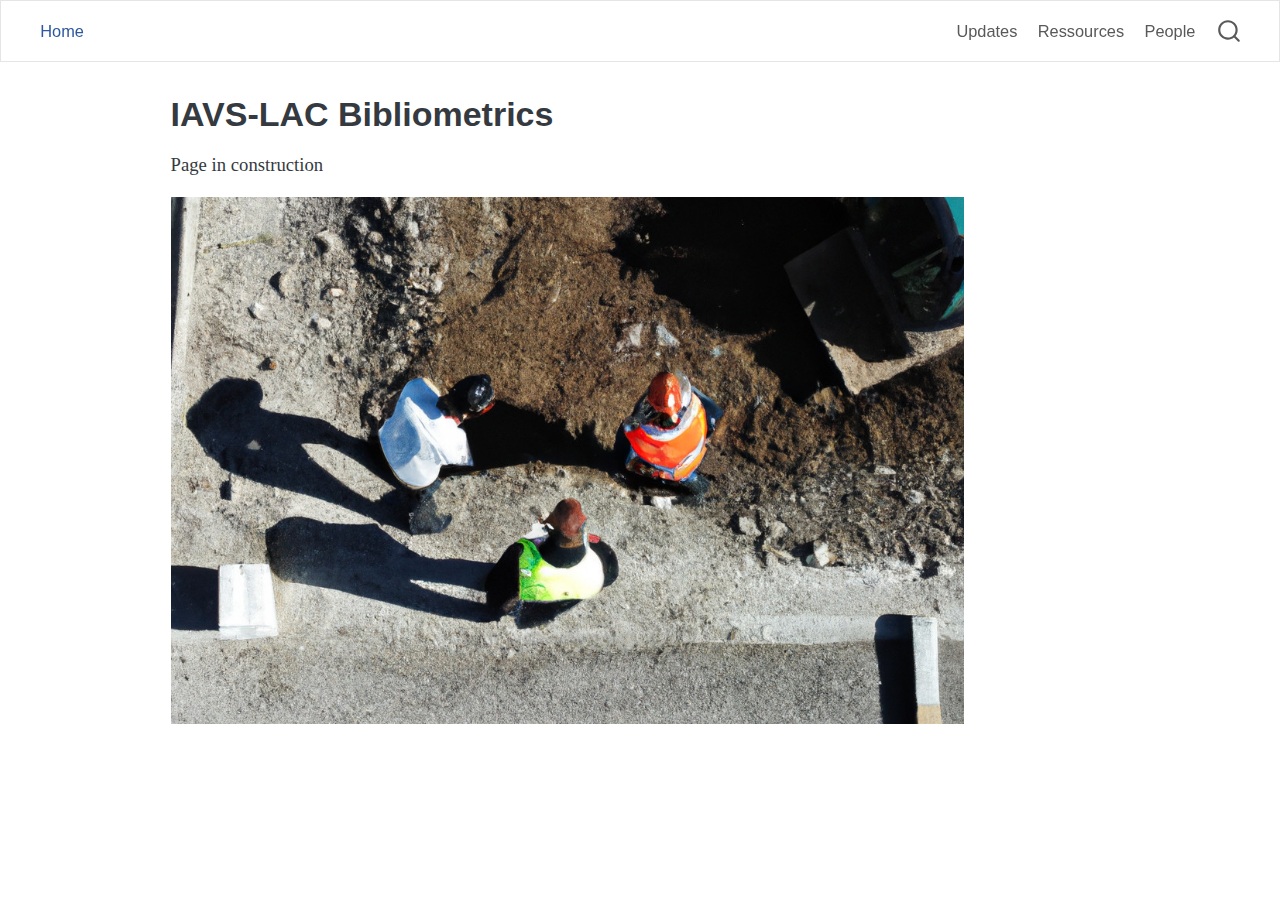
==== index.html @ 97e13cfa "Built site for gh-pages" ====
<!DOCTYPE html>
<html xmlns="http://www.w3.org/1999/xhtml" lang="en" xml:lang="en"><head>

<meta charset="utf-8">
<meta name="generator" content="quarto-1.4.555">

<meta name="viewport" content="width=device-width, initial-scale=1.0, user-scalable=yes">


<title>IAVS-LAC Bibliometrics</title>
<style>
code{white-space: pre-wrap;}
span.smallcaps{font-variant: small-caps;}
div.columns{display: flex; gap: min(4vw, 1.5em);}
div.column{flex: auto; overflow-x: auto;}
div.hanging-indent{margin-left: 1.5em; text-indent: -1.5em;}
ul.task-list{list-style: none;}
ul.task-list li input[type="checkbox"] {
  width: 0.8em;
  margin: 0 0.8em 0.2em -1em; /* quarto-specific, see https://github.com/quarto-dev/quarto-cli/issues/4556 */ 
  vertical-align: middle;
}
</style>


<script src="site_libs/quarto-nav/quarto-nav.js"></script>
<script src="site_libs/quarto-nav/headroom.min.js"></script>
<script src="site_libs/clipboard/clipboard.min.js"></script>
<script src="site_libs/quarto-search/autocomplete.umd.js"></script>
<script src="site_libs/quarto-search/fuse.min.js"></script>
<script src="site_libs/quarto-search/quarto-search.js"></script>
<meta name="quarto:offset" content="./">
<link href=".//images/favicon.ico" rel="icon">
<script src="site_libs/quarto-html/quarto.js"></script>
<script src="site_libs/quarto-html/popper.min.js"></script>
<script src="site_libs/quarto-html/tippy.umd.min.js"></script>
<script src="site_libs/quarto-html/anchor.min.js"></script>
<link href="site_libs/quarto-html/tippy.css" rel="stylesheet">
<link href="site_libs/quarto-html/quarto-syntax-highlighting.css" rel="stylesheet" id="quarto-text-highlighting-styles">
<script src="site_libs/bootstrap/bootstrap.min.js"></script>
<link href="site_libs/bootstrap/bootstrap-icons.css" rel="stylesheet">
<link href="site_libs/bootstrap/bootstrap.min.css" rel="stylesheet" id="quarto-bootstrap" data-mode="light">
<script id="quarto-search-options" type="application/json">{
  "location": "navbar",
  "copy-button": false,
  "collapse-after": 3,
  "panel-placement": "end",
  "type": "overlay",
  "limit": 50,
  "keyboard-shortcut": [
    "f",
    "/",
    "s"
  ],
  "show-item-context": false,
  "language": {
    "search-no-results-text": "No results",
    "search-matching-documents-text": "matching documents",
    "search-copy-link-title": "Copy link to search",
    "search-hide-matches-text": "Hide additional matches",
    "search-more-match-text": "more match in this document",
    "search-more-matches-text": "more matches in this document",
    "search-clear-button-title": "Clear",
    "search-text-placeholder": "",
    "search-detached-cancel-button-title": "Cancel",
    "search-submit-button-title": "Submit",
    "search-label": "Search"
  }
}</script>


<link rel="stylesheet" href="styles.css">
</head>

<body class="nav-fixed">

<div id="quarto-search-results"></div>
  <header id="quarto-header" class="headroom fixed-top">
    <nav class="navbar navbar-expand-lg " data-bs-theme="dark">
      <div class="navbar-container container-fluid">
            <div id="quarto-search" class="" title="Search"></div>
          <button class="navbar-toggler" type="button" data-bs-toggle="collapse" data-bs-target="#navbarCollapse" aria-controls="navbarCollapse" aria-expanded="false" aria-label="Toggle navigation" onclick="if (window.quartoToggleHeadroom) { window.quartoToggleHeadroom(); }">
  <span class="navbar-toggler-icon"></span>
</button>
          <div class="collapse navbar-collapse" id="navbarCollapse">
            <ul class="navbar-nav navbar-nav-scroll me-auto">
  <li class="nav-item">
    <a class="nav-link active" href="./index.html" aria-current="page"> 
<span class="menu-text">Home</span></a>
  </li>  
</ul>
            <ul class="navbar-nav navbar-nav-scroll ms-auto">
  <li class="nav-item">
    <a class="nav-link" href="./updates.html"> 
<span class="menu-text">Updates</span></a>
  </li>  
  <li class="nav-item">
    <a class="nav-link" href="./ressources.html"> 
<span class="menu-text">Ressources</span></a>
  </li>  
  <li class="nav-item">
    <a class="nav-link" href="./people.html"> 
<span class="menu-text">People</span></a>
  </li>  
</ul>
          </div> <!-- /navcollapse -->
          <div class="quarto-navbar-tools">
</div>
      </div> <!-- /container-fluid -->
    </nav>
</header>
<!-- content -->
<div id="quarto-content" class="quarto-container page-columns page-rows-contents page-layout-article page-navbar">
<!-- sidebar -->
<!-- margin-sidebar -->
    <div id="quarto-margin-sidebar" class="sidebar margin-sidebar">
        
    </div>
<!-- main -->
<main class="content" id="quarto-document-content">

<header id="title-block-header" class="quarto-title-block default">
<div class="quarto-title">
<h1 class="title">IAVS-LAC Bibliometrics</h1>
</div>



<div class="quarto-title-meta">

    
  
    
  </div>
  


</header>


<p>Page in construction</p>
<p><img src="images/dalle-workers.jpg" class="img-fluid"></p>



</main> <!-- /main -->
<script id="quarto-html-after-body" type="application/javascript">
window.document.addEventListener("DOMContentLoaded", function (event) {
  const toggleBodyColorMode = (bsSheetEl) => {
    const mode = bsSheetEl.getAttribute("data-mode");
    const bodyEl = window.document.querySelector("body");
    if (mode === "dark") {
      bodyEl.classList.add("quarto-dark");
      bodyEl.classList.remove("quarto-light");
    } else {
      bodyEl.classList.add("quarto-light");
      bodyEl.classList.remove("quarto-dark");
    }
  }
  const toggleBodyColorPrimary = () => {
    const bsSheetEl = window.document.querySelector("link#quarto-bootstrap");
    if (bsSheetEl) {
      toggleBodyColorMode(bsSheetEl);
    }
  }
  toggleBodyColorPrimary();  
  const icon = "";
  const anchorJS = new window.AnchorJS();
  anchorJS.options = {
    placement: 'right',
    icon: icon
  };
  anchorJS.add('.anchored');
  const isCodeAnnotation = (el) => {
    for (const clz of el.classList) {
      if (clz.startsWith('code-annotation-')) {                     
        return true;
      }
    }
    return false;
  }
  const clipboard = new window.ClipboardJS('.code-copy-button', {
    text: function(trigger) {
      const codeEl = trigger.previousElementSibling.cloneNode(true);
      for (const childEl of codeEl.children) {
        if (isCodeAnnotation(childEl)) {
          childEl.remove();
        }
      }
      return codeEl.innerText;
    }
  });
  clipboard.on('success', function(e) {
    // button target
    const button = e.trigger;
    // don't keep focus
    button.blur();
    // flash "checked"
    button.classList.add('code-copy-button-checked');
    var currentTitle = button.getAttribute("title");
    button.setAttribute("title", "Copied!");
    let tooltip;
    if (window.bootstrap) {
      button.setAttribute("data-bs-toggle", "tooltip");
      button.setAttribute("data-bs-placement", "left");
      button.setAttribute("data-bs-title", "Copied!");
      tooltip = new bootstrap.Tooltip(button, 
        { trigger: "manual", 
          customClass: "code-copy-button-tooltip",
          offset: [0, -8]});
      tooltip.show();    
    }
    setTimeout(function() {
      if (tooltip) {
        tooltip.hide();
        button.removeAttribute("data-bs-title");
        button.removeAttribute("data-bs-toggle");
        button.removeAttribute("data-bs-placement");
      }
      button.setAttribute("title", currentTitle);
      button.classList.remove('code-copy-button-checked');
    }, 1000);
    // clear code selection
    e.clearSelection();
  });
    var localhostRegex = new RegExp(/^(?:http|https):\/\/localhost\:?[0-9]*\//);
    var mailtoRegex = new RegExp(/^mailto:/);
      var filterRegex = new RegExp("https:\/\/kamapu\.github\.io\/vegLacBib\/");
    var isInternal = (href) => {
        return filterRegex.test(href) || localhostRegex.test(href) || mailtoRegex.test(href);
    }
    // Inspect non-navigation links and adorn them if external
 	var links = window.document.querySelectorAll('a[href]:not(.nav-link):not(.navbar-brand):not(.toc-action):not(.sidebar-link):not(.sidebar-item-toggle):not(.pagination-link):not(.no-external):not([aria-hidden]):not(.dropdown-item):not(.quarto-navigation-tool)');
    for (var i=0; i<links.length; i++) {
      const link = links[i];
      if (!isInternal(link.href)) {
        // undo the damage that might have been done by quarto-nav.js in the case of
        // links that we want to consider external
        if (link.dataset.originalHref !== undefined) {
          link.href = link.dataset.originalHref;
        }
      }
    }
  function tippyHover(el, contentFn, onTriggerFn, onUntriggerFn) {
    const config = {
      allowHTML: true,
      maxWidth: 500,
      delay: 100,
      arrow: false,
      appendTo: function(el) {
          return el.parentElement;
      },
      interactive: true,
      interactiveBorder: 10,
      theme: 'quarto',
      placement: 'bottom-start',
    };
    if (contentFn) {
      config.content = contentFn;
    }
    if (onTriggerFn) {
      config.onTrigger = onTriggerFn;
    }
    if (onUntriggerFn) {
      config.onUntrigger = onUntriggerFn;
    }
    window.tippy(el, config); 
  }
  const noterefs = window.document.querySelectorAll('a[role="doc-noteref"]');
  for (var i=0; i<noterefs.length; i++) {
    const ref = noterefs[i];
    tippyHover(ref, function() {
      // use id or data attribute instead here
      let href = ref.getAttribute('data-footnote-href') || ref.getAttribute('href');
      try { href = new URL(href).hash; } catch {}
      const id = href.replace(/^#\/?/, "");
      const note = window.document.getElementById(id);
      if (note) {
        return note.innerHTML;
      } else {
        return "";
      }
    });
  }
  const xrefs = window.document.querySelectorAll('a.quarto-xref');
  const processXRef = (id, note) => {
    // Strip column container classes
    const stripColumnClz = (el) => {
      el.classList.remove("page-full", "page-columns");
      if (el.children) {
        for (const child of el.children) {
          stripColumnClz(child);
        }
      }
    }
    stripColumnClz(note)
    if (id === null || id.startsWith('sec-')) {
      // Special case sections, only their first couple elements
      const container = document.createElement("div");
      if (note.children && note.children.length > 2) {
        container.appendChild(note.children[0].cloneNode(true));
        for (let i = 1; i < note.children.length; i++) {
          const child = note.children[i];
          if (child.tagName === "P" && child.innerText === "") {
            continue;
          } else {
            container.appendChild(child.cloneNode(true));
            break;
          }
        }
        if (window.Quarto?.typesetMath) {
          window.Quarto.typesetMath(container);
        }
        return container.innerHTML
      } else {
        if (window.Quarto?.typesetMath) {
          window.Quarto.typesetMath(note);
        }
        return note.innerHTML;
      }
    } else {
      // Remove any anchor links if they are present
      const anchorLink = note.querySelector('a.anchorjs-link');
      if (anchorLink) {
        anchorLink.remove();
      }
      if (window.Quarto?.typesetMath) {
        window.Quarto.typesetMath(note);
      }
      // TODO in 1.5, we should make sure this works without a callout special case
      if (note.classList.contains("callout")) {
        return note.outerHTML;
      } else {
        return note.innerHTML;
      }
    }
  }
  for (var i=0; i<xrefs.length; i++) {
    const xref = xrefs[i];
    tippyHover(xref, undefined, function(instance) {
      instance.disable();
      let url = xref.getAttribute('href');
      let hash = undefined; 
      if (url.startsWith('#')) {
        hash = url;
      } else {
        try { hash = new URL(url).hash; } catch {}
      }
      if (hash) {
        const id = hash.replace(/^#\/?/, "");
        const note = window.document.getElementById(id);
        if (note !== null) {
          try {
            const html = processXRef(id, note.cloneNode(true));
            instance.setContent(html);
          } finally {
            instance.enable();
            instance.show();
          }
        } else {
          // See if we can fetch this
          fetch(url.split('#')[0])
          .then(res => res.text())
          .then(html => {
            const parser = new DOMParser();
            const htmlDoc = parser.parseFromString(html, "text/html");
            const note = htmlDoc.getElementById(id);
            if (note !== null) {
              const html = processXRef(id, note);
              instance.setContent(html);
            } 
          }).finally(() => {
            instance.enable();
            instance.show();
          });
        }
      } else {
        // See if we can fetch a full url (with no hash to target)
        // This is a special case and we should probably do some content thinning / targeting
        fetch(url)
        .then(res => res.text())
        .then(html => {
          const parser = new DOMParser();
          const htmlDoc = parser.parseFromString(html, "text/html");
          const note = htmlDoc.querySelector('main.content');
          if (note !== null) {
            // This should only happen for chapter cross references
            // (since there is no id in the URL)
            // remove the first header
            if (note.children.length > 0 && note.children[0].tagName === "HEADER") {
              note.children[0].remove();
            }
            const html = processXRef(null, note);
            instance.setContent(html);
          } 
        }).finally(() => {
          instance.enable();
          instance.show();
        });
      }
    }, function(instance) {
    });
  }
      let selectedAnnoteEl;
      const selectorForAnnotation = ( cell, annotation) => {
        let cellAttr = 'data-code-cell="' + cell + '"';
        let lineAttr = 'data-code-annotation="' +  annotation + '"';
        const selector = 'span[' + cellAttr + '][' + lineAttr + ']';
        return selector;
      }
      const selectCodeLines = (annoteEl) => {
        const doc = window.document;
        const targetCell = annoteEl.getAttribute("data-target-cell");
        const targetAnnotation = annoteEl.getAttribute("data-target-annotation");
        const annoteSpan = window.document.querySelector(selectorForAnnotation(targetCell, targetAnnotation));
        const lines = annoteSpan.getAttribute("data-code-lines").split(",");
        const lineIds = lines.map((line) => {
          return targetCell + "-" + line;
        })
        let top = null;
        let height = null;
        let parent = null;
        if (lineIds.length > 0) {
            //compute the position of the single el (top and bottom and make a div)
            const el = window.document.getElementById(lineIds[0]);
            top = el.offsetTop;
            height = el.offsetHeight;
            parent = el.parentElement.parentElement;
          if (lineIds.length > 1) {
            const lastEl = window.document.getElementById(lineIds[lineIds.length - 1]);
            const bottom = lastEl.offsetTop + lastEl.offsetHeight;
            height = bottom - top;
          }
          if (top !== null && height !== null && parent !== null) {
            // cook up a div (if necessary) and position it 
            let div = window.document.getElementById("code-annotation-line-highlight");
            if (div === null) {
              div = window.document.createElement("div");
              div.setAttribute("id", "code-annotation-line-highlight");
              div.style.position = 'absolute';
              parent.appendChild(div);
            }
            div.style.top = top - 2 + "px";
            div.style.height = height + 4 + "px";
            div.style.left = 0;
            let gutterDiv = window.document.getElementById("code-annotation-line-highlight-gutter");
            if (gutterDiv === null) {
              gutterDiv = window.document.createElement("div");
              gutterDiv.setAttribute("id", "code-annotation-line-highlight-gutter");
              gutterDiv.style.position = 'absolute';
              const codeCell = window.document.getElementById(targetCell);
              const gutter = codeCell.querySelector('.code-annotation-gutter');
              gutter.appendChild(gutterDiv);
            }
            gutterDiv.style.top = top - 2 + "px";
            gutterDiv.style.height = height + 4 + "px";
          }
          selectedAnnoteEl = annoteEl;
        }
      };
      const unselectCodeLines = () => {
        const elementsIds = ["code-annotation-line-highlight", "code-annotation-line-highlight-gutter"];
        elementsIds.forEach((elId) => {
          const div = window.document.getElementById(elId);
          if (div) {
            div.remove();
          }
        });
        selectedAnnoteEl = undefined;
      };
        // Handle positioning of the toggle
    window.addEventListener(
      "resize",
      throttle(() => {
        elRect = undefined;
        if (selectedAnnoteEl) {
          selectCodeLines(selectedAnnoteEl);
        }
      }, 10)
    );
    function throttle(fn, ms) {
    let throttle = false;
    let timer;
      return (...args) => {
        if(!throttle) { // first call gets through
            fn.apply(this, args);
            throttle = true;
        } else { // all the others get throttled
            if(timer) clearTimeout(timer); // cancel #2
            timer = setTimeout(() => {
              fn.apply(this, args);
              timer = throttle = false;
            }, ms);
        }
      };
    }
      // Attach click handler to the DT
      const annoteDls = window.document.querySelectorAll('dt[data-target-cell]');
      for (const annoteDlNode of annoteDls) {
        annoteDlNode.addEventListener('click', (event) => {
          const clickedEl = event.target;
          if (clickedEl !== selectedAnnoteEl) {
            unselectCodeLines();
            const activeEl = window.document.querySelector('dt[data-target-cell].code-annotation-active');
            if (activeEl) {
              activeEl.classList.remove('code-annotation-active');
            }
            selectCodeLines(clickedEl);
            clickedEl.classList.add('code-annotation-active');
          } else {
            // Unselect the line
            unselectCodeLines();
            clickedEl.classList.remove('code-annotation-active');
          }
        });
      }
  const findCites = (el) => {
    const parentEl = el.parentElement;
    if (parentEl) {
      const cites = parentEl.dataset.cites;
      if (cites) {
        return {
          el,
          cites: cites.split(' ')
        };
      } else {
        return findCites(el.parentElement)
      }
    } else {
      return undefined;
    }
  };
  var bibliorefs = window.document.querySelectorAll('a[role="doc-biblioref"]');
  for (var i=0; i<bibliorefs.length; i++) {
    const ref = bibliorefs[i];
    const citeInfo = findCites(ref);
    if (citeInfo) {
      tippyHover(citeInfo.el, function() {
        var popup = window.document.createElement('div');
        citeInfo.cites.forEach(function(cite) {
          var citeDiv = window.document.createElement('div');
          citeDiv.classList.add('hanging-indent');
          citeDiv.classList.add('csl-entry');
          var biblioDiv = window.document.getElementById('ref-' + cite);
          if (biblioDiv) {
            citeDiv.innerHTML = biblioDiv.innerHTML;
          }
          popup.appendChild(citeDiv);
        });
        return popup.innerHTML;
      });
    }
  }
});
</script>
</div> <!-- /content -->




</body></html>
---- site_libs/quarto-html/tippy.css ----
.tippy-box[data-animation=fade][data-state=hidden]{opacity:0}[data-tippy-root]{max-width:calc(100vw - 10px)}.tippy-box{position:relative;background-color:#333;color:#fff;border-radius:4px;font-size:14px;line-height:1.4;white-space:normal;outline:0;transition-property:transform,visibility,opacity}.tippy-box[data-placement^=top]>.tippy-arrow{bottom:0}.tippy-box[data-placement^=top]>.tippy-arrow:before{bottom:-7px;left:0;border-width:8px 8px 0;border-top-color:initial;transform-origin:center top}.tippy-box[data-placement^=bottom]>.tippy-arrow{top:0}.tippy-box[data-placement^=bottom]>.tippy-arrow:before{top:-7px;left:0;border-width:0 8px 8px;border-bottom-color:initial;transform-origin:center bottom}.tippy-box[data-placement^=left]>.tippy-arrow{right:0}.tippy-box[data-placement^=left]>.tippy-arrow:before{border-width:8px 0 8px 8px;border-left-color:initial;right:-7px;transform-origin:center left}.tippy-box[data-placement^=right]>.tippy-arrow{left:0}.tippy-box[data-placement^=right]>.tippy-arrow:before{left:-7px;border-width:8px 8px 8px 0;border-right-color:initial;transform-origin:center right}.tippy-box[data-inertia][data-state=visible]{transition-timing-function:cubic-bezier(.54,1.5,.38,1.11)}.tippy-arrow{width:16px;height:16px;color:#333}.tippy-arrow:before{content:"";position:absolute;border-color:transparent;border-style:solid}.tippy-content{position:relative;padding:5px 9px;z-index:1}
---- site_libs/quarto-html/quarto-syntax-highlighting.css ----
/* quarto syntax highlight colors */
:root {
  --quarto-hl-ot-color: #003B4F;
  --quarto-hl-at-color: #657422;
  --quarto-hl-ss-color: #20794D;
  --quarto-hl-an-color: #5E5E5E;
  --quarto-hl-fu-color: #4758AB;
  --quarto-hl-st-color: #20794D;
  --quarto-hl-cf-color: #003B4F;
  --quarto-hl-op-color: #5E5E5E;
  --quarto-hl-er-color: #AD0000;
  --quarto-hl-bn-color: #AD0000;
  --quarto-hl-al-color: #AD0000;
  --quarto-hl-va-color: #111111;
  --quarto-hl-bu-color: inherit;
  --quarto-hl-ex-color: inherit;
  --quarto-hl-pp-color: #AD0000;
  --quarto-hl-in-color: #5E5E5E;
  --quarto-hl-vs-color: #20794D;
  --quarto-hl-wa-color: #5E5E5E;
  --quarto-hl-do-color: #5E5E5E;
  --quarto-hl-im-color: #00769E;
  --quarto-hl-ch-color: #20794D;
  --quarto-hl-dt-color: #AD0000;
  --quarto-hl-fl-color: #AD0000;
  --quarto-hl-co-color: #5E5E5E;
  --quarto-hl-cv-color: #5E5E5E;
  --quarto-hl-cn-color: #8f5902;
  --quarto-hl-sc-color: #5E5E5E;
  --quarto-hl-dv-color: #AD0000;
  --quarto-hl-kw-color: #003B4F;
}

/* other quarto variables */
:root {
  --quarto-font-monospace: SFMono-Regular, Menlo, Monaco, Consolas, "Liberation Mono", "Courier New", monospace;
}

pre > code.sourceCode > span {
  color: #003B4F;
}

code span {
  color: #003B4F;
}

code.sourceCode > span {
  color: #003B4F;
}

div.sourceCode,
div.sourceCode pre.sourceCode {
  color: #003B4F;
}

code span.ot {
  color: #003B4F;
  font-style: inherit;
}

code span.at {
  color: #657422;
  font-style: inherit;
}

code span.ss {
  color: #20794D;
  font-style: inherit;
}

code span.an {
  color: #5E5E5E;
  font-style: inherit;
}

code span.fu {
  color: #4758AB;
  font-style: inherit;
}

code span.st {
  color: #20794D;
  font-style: inherit;
}

code span.cf {
  color: #003B4F;
  font-style: inherit;
}

code span.op {
  color: #5E5E5E;
  font-style: inherit;
}

code span.er {
  color: #AD0000;
  font-style: inherit;
}

code span.bn {
  color: #AD0000;
  font-style: inherit;
}

code span.al {
  color: #AD0000;
  font-style: inherit;
}

code span.va {
  color: #111111;
  font-style: inherit;
}

code span.bu {
  font-style: inherit;
}

code span.ex {
  font-style: inherit;
}

code span.pp {
  color: #AD0000;
  font-style: inherit;
}

code span.in {
  color: #5E5E5E;
  font-style: inherit;
}

code span.vs {
  color: #20794D;
  font-style: inherit;
}

code span.wa {
  color: #5E5E5E;
  font-style: italic;
}

code span.do {
  color: #5E5E5E;
  font-style: italic;
}

code span.im {
  color: #00769E;
  font-style: inherit;
}

code span.ch {
  color: #20794D;
  font-style: inherit;
}

code span.dt {
  color: #AD0000;
  font-style: inherit;
}

code span.fl {
  color: #AD0000;
  font-style: inherit;
}

code span.co {
  color: #5E5E5E;
  font-style: inherit;
}

code span.cv {
  color: #5E5E5E;
  font-style: italic;
}

code span.cn {
  color: #8f5902;
  font-style: inherit;
}

code span.sc {
  color: #5E5E5E;
  font-style: inherit;
}

code span.dv {
  color: #AD0000;
  font-style: inherit;
}

code span.kw {
  color: #003B4F;
  font-style: inherit;
}

.prevent-inlining {
  content: "</";
}

/*# sourceMappingURL=debc5d5d77c3f9108843748ff7464032.css.map */
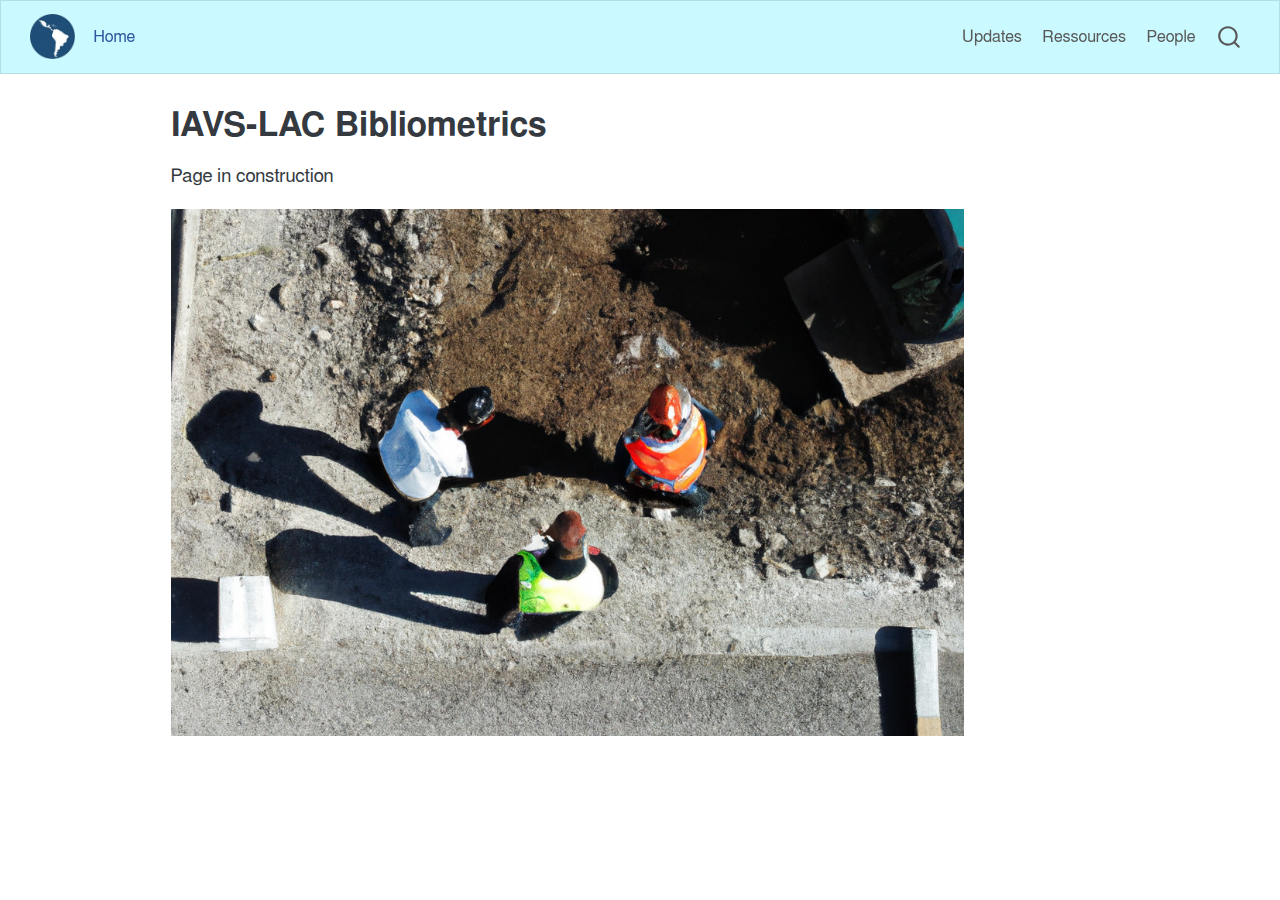
==== commit 850d2f8e: "Built site for gh-pages" ====
--- a/index.html
+++ b/index.html
@@ -78,6 +78,11 @@
   <header id="quarto-header" class="headroom fixed-top">
     <nav class="navbar navbar-expand-lg " data-bs-theme="dark">
       <div class="navbar-container container-fluid">
+      <div class="navbar-brand-container mx-auto">
+    <a href="./index.html" class="navbar-brand navbar-brand-logo">
+    <img src="./images/logo.png" alt="" class="navbar-logo">
+    </a>
+  </div>
             <div id="quarto-search" class="" title="Search"></div>
           <button class="navbar-toggler" type="button" data-bs-toggle="collapse" data-bs-target="#navbarCollapse" aria-controls="navbarCollapse" aria-expanded="false" aria-label="Toggle navigation" onclick="if (window.quartoToggleHeadroom) { window.quartoToggleHeadroom(); }">
   <span class="navbar-toggler-icon"></span>
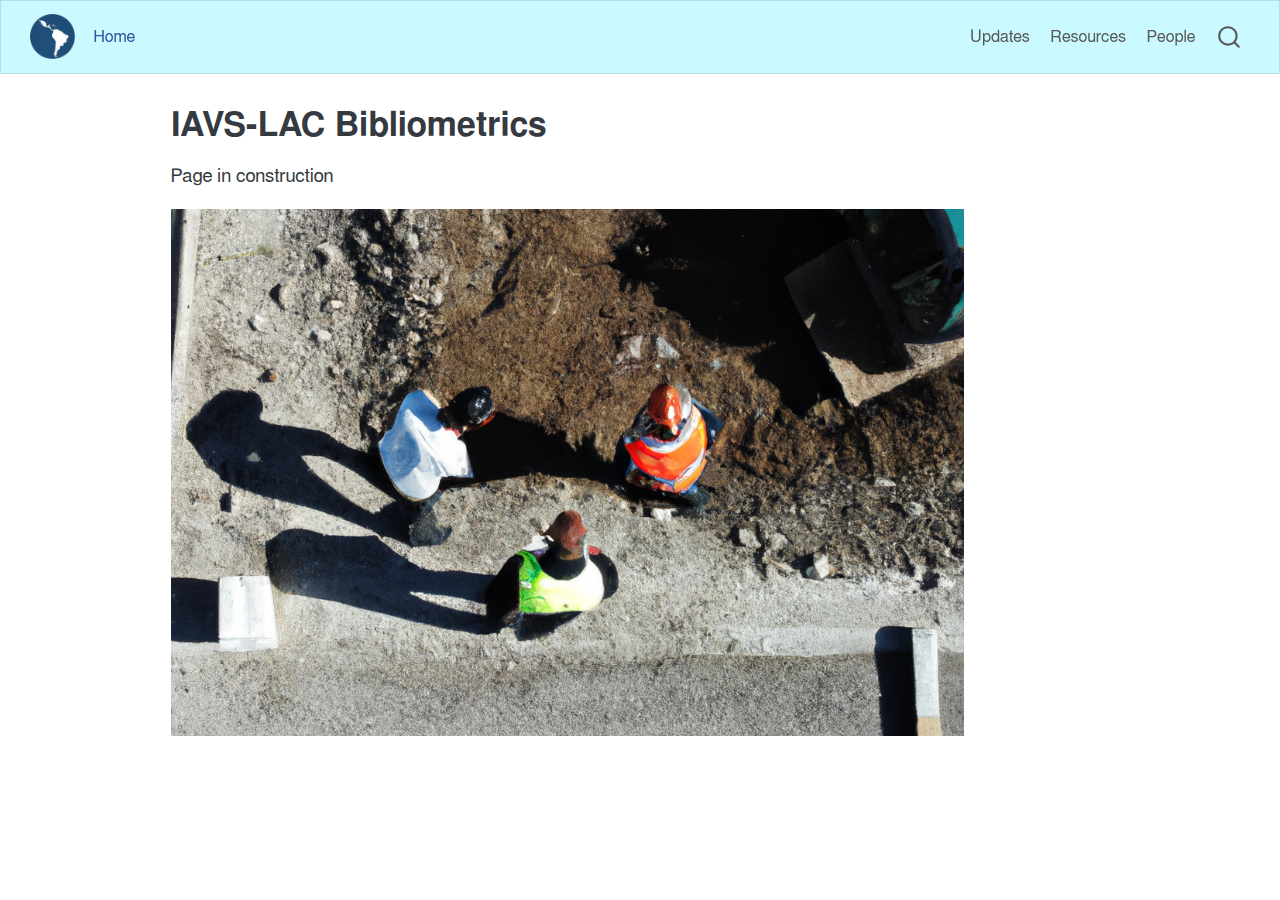
==== commit 3c5c8981: "Built site for gh-pages" ====
--- a/index.html
+++ b/index.html
@@ -2,7 +2,7 @@
 <html xmlns="http://www.w3.org/1999/xhtml" lang="en" xml:lang="en"><head>
 
 <meta charset="utf-8">
-<meta name="generator" content="quarto-1.4.555">
+<meta name="generator" content="quarto-1.4.557">
 
 <meta name="viewport" content="width=device-width, initial-scale=1.0, user-scalable=yes">
 
@@ -100,8 +100,8 @@
 <span class="menu-text">Updates</span></a>
   </li>  
   <li class="nav-item">
-    <a class="nav-link" href="./ressources.html"> 
-<span class="menu-text">Ressources</span></a>
+    <a class="nav-link" href="./resources.html"> 
+<span class="menu-text">Resources</span></a>
   </li>  
   <li class="nav-item">
     <a class="nav-link" href="./people.html"> 
